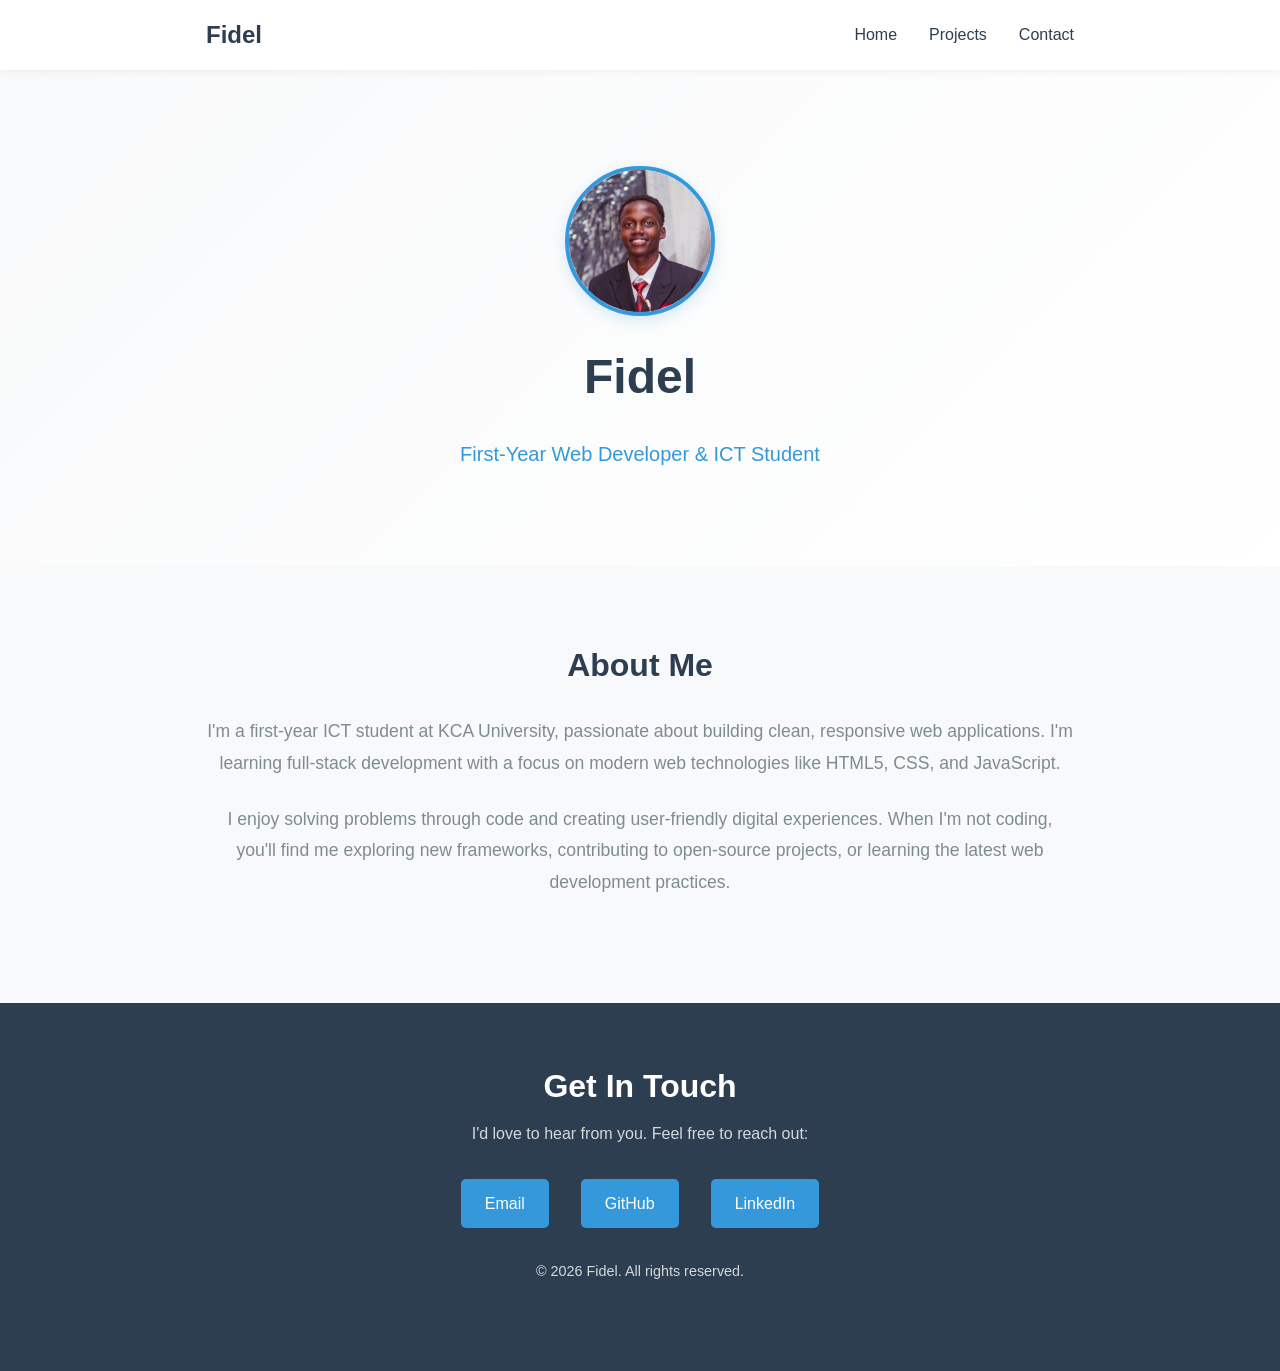
==== index.html @ 4038dba6 "Initial portfolio commit" ====
<!DOCTYPE html>
<html lang="en">
<head>
    <meta charset="UTF-8">
    <meta name="viewport" content="width=device-width, initial-scale=1.0">
    <meta name="description" content="Fidel's web development portfolio. First-year ICT student at KCA University.">
    <title>Fidel - Web Developer</title>
    <link rel="stylesheet" href="style.css">
</head>
<body>
    <!-- Navigation Bar -->
    <header>
        <nav class="navbar">
            <div class="nav-container">
                <a href="/" class="logo">Fidel</a>
                <ul class="nav-menu">
                    <li><a href="#home" class="nav-link">Home</a></li>
                    <li><a href="/projects.html" class="nav-link">Projects</a></li>
                    <li><a href="#contact" class="nav-link">Contact</a></li>
                </ul>
            </div>
        </nav>
    </header>
 
    <!-- Main Content -->
    <main>
        <!-- Hero Section -->
        <section id="home" class="hero">
            <div class="hero-container">
                <img src="images/profile.jpg" alt="Fidel's professional photo" class="hero-photo">
                <h1 class="hero-name">Fidel</h1>
                <p class="hero-tagline">First-Year Web Developer & ICT Student</p>
            </div>
        </section>
 
        <!-- About Me Section -->
        <section id="about" class="about">
            <div class="container">
                <h2>About Me</h2>
                <p>
                    I'm a first-year ICT student at KCA University, passionate about building clean, 
                    responsive web applications. I'm learning full-stack development with a focus on modern 
                    web technologies like HTML5, CSS, and JavaScript.
                </p>
                <p>
                    I enjoy solving problems through code and creating user-friendly digital experiences. 
                    When I'm not coding, you'll find me exploring new frameworks, contributing to open-source 
                    projects, or learning the latest web development practices.
                </p>
            </div>
        </section>
    </main>
 
    <!-- Footer / Contact Section -->
    <footer id="contact" class="footer">
        <div class="container">
            <h2>Get In Touch</h2>
            <p>I'd love to hear from you. Feel free to reach out:</p>
            <div class="contact-links">
                <a href="mailto:kipkemoifidelsamat@gmail.com" class="contact-link">Email</a>
                <a href="https://github.com/your-username" class="contact-link" target="_blank">GitHub</a>
                <a href="https://linkedin.com/in/Fidel Samati" class="contact-link" target="_blank">LinkedIn</a>
            </div>
            <p class="footer-text">&copy; 2026 Fidel. All rights reserved.</p>
        </div>
    </footer>
</body>
</html>
---- style.css ----
/* Root Variables */
:root {
    --primary-color: #2c3e50;
    --secondary-color: #3498db;
    --light-bg: #f8f9fa;
    --white: #ffffff;
    --text-dark: #2c3e50;
    --text-light: #7f8c8d;
    --border-color: #ecf0f1;
    --spacing-unit: 1rem;
}

/* Reset & Base Styles */
* {
    margin: 0;
    padding: 0;
    box-sizing: border-box;
}

html {
    scroll-behavior: smooth;
}

body {
    font-family: -apple-system, BlinkMacSystemFont, 'Segoe UI', Roboto, 'Helvetica Neue', Arial, sans-serif;
    line-height: 1.6;
    color: var(--text-dark);
    background-color: var(--white);
}

/* Typography */
h1, h2, h3 {
    font-weight: 700;
    line-height: 1.2;
    margin-bottom: var(--spacing-unit);
}

h1 {
    font-size: 2.5rem;
}

h2 {
    font-size: 2rem;
}

p {
    color: var(--text-light);
    margin-bottom: 1.5rem;
}

a {
    color: var(--secondary-color);
    text-decoration: none;
    transition: color 0.3s ease;
}

a:hover {
    color: var(--primary-color);
}

/* Container */
.container {
    max-width: 900px;
    margin: 0 auto;
    padding: 0 var(--spacing-unit);
}

/* Navigation Bar */
header {
    background-color: var(--white);
    box-shadow: 0 2px 8px rgba(0, 0, 0, 0.05);
    position: sticky;
    top: 0;
    z-index: 100;
}

.navbar {
    padding: 1rem 0;
}

.nav-container {
    max-width: 900px;
    margin: 0 auto;
    padding: 0 var(--spacing-unit);
    display: flex;
    justify-content: space-between;
    align-items: center;
}

.logo {
    font-size: 1.5rem;
    font-weight: 700;
    color: var(--primary-color);
}

.nav-menu {
    display: flex;
    list-style: none;
    gap: 2rem;
}

.nav-link {
    color: var(--text-dark);
    font-weight: 500;
    transition: color 0.3s ease;
}

.nav-link:hover {
    color: var(--secondary-color);
}

/* Hero Section */
.hero {
    background: linear-gradient(135deg, var(--light-bg) 0%, var(--white) 100%);
    padding: 6rem var(--spacing-unit);
    text-align: center;
}

.hero-container {
    max-width: 600px;
    margin: 0 auto;
    display: flex;
    flex-direction: column;
    align-items: center;
    gap: 2rem;
}

.hero-photo {
    width: 150px;
    height: 150px;
    border-radius: 50%;
    object-fit: cover;
    border: 4px solid var(--secondary-color);
    box-shadow: 0 4px 15px rgba(52, 152, 219, 0.2);
}

.hero-name {
    color: var(--primary-color);
    font-size: 3rem;
    margin: 0;
}

.hero-tagline {
    font-size: 1.25rem;
    color: var(--secondary-color);
    font-weight: 500;
    margin: 0;
}

/* About Section */
.about {
    padding: 5rem var(--spacing-unit);
    background-color: var(--light-bg);
}

.about h2 {
    color: var(--primary-color);
    text-align: center;
    margin-bottom: 2rem;
}

.about p {
    font-size: 1.1rem;
    line-height: 1.8;
    text-align: center;
    color: var(--text-light);
}

.about p:first-of-type {
    margin-top: 0;
}

/* Footer / Contact Section */
.footer {
    background-color: var(--primary-color);
    color: var(--white);
    padding: 4rem var(--spacing-unit);
    text-align: center;
}

.footer h2 {
    color: var(--white);
}

.footer p {
    color: rgba(255, 255, 255, 0.8);
}

.contact-links {
    display: flex;
    justify-content: center;
    gap: 2rem;
    margin: 2rem 0;
    flex-wrap: wrap;
}

.contact-link {
    background-color: var(--secondary-color);
    color: var(--white);
    padding: 0.75rem 1.5rem;
    border-radius: 5px;
    font-weight: 500;
    transition: background-color 0.3s ease;
}

.contact-link:hover {
    background-color: rgba(52, 152, 219, 0.8);
    color: var(--white);
}

.footer-text {
    margin-top: 2rem;
    font-size: 0.9rem;
    color: rgba(255, 255, 255, 0.6);
}

/* Responsive Design */

/* Tablet (768px and below) */
@media (max-width: 768px) {
    h1 {
        font-size: 2rem;
    }

    h2 {
        font-size: 1.5rem;
    }

    .nav-menu {
        gap: 1.5rem;
        font-size: 0.95rem;
    }

    .hero {
        padding: 4rem var(--spacing-unit);
    }

    .hero-name {
        font-size: 2.25rem;
    }

    .hero-tagline {
        font-size: 1.1rem;
    }

    .hero-photo {
        width: 120px;
        height: 120px;
    }

    .about {
        padding: 3.5rem var(--spacing-unit);
    }

    .about p {
        font-size: 1rem;
    }

    .footer {
        padding: 3rem var(--spacing-unit);
    }

    .contact-links {
        gap: 1rem;
    }

    .contact-link {
        padding: 0.6rem 1.25rem;
        font-size: 0.95rem;
    }
}

/* Mobile (480px and below) */
@media (max-width: 480px) {
    h1 {
        font-size: 1.75rem;
    }

    h2 {
        font-size: 1.25rem;
    }

    .nav-container {
        flex-direction: column;
        gap: 1rem;
        text-align: center;
    }

    .nav-menu {
        flex-direction: column;
        gap: 1rem;
        width: 100%;
    }

    .logo {
        font-size: 1.25rem;
    }

    .hero {
        padding: 2.5rem var(--spacing-unit);
    }

    .hero-name {
        font-size: 1.75rem;
    }

    .hero-tagline {
        font-size: 1rem;
    }

    .hero-photo {
        width: 100px;
        height: 100px;
    }

    .hero-container {
        gap: 1.5rem;
    }

    .about {
        padding: 2.5rem var(--spacing-unit);
    }

    .about p {
        font-size: 0.95rem;
        line-height: 1.7;
    }

    .footer {
        padding: 2.5rem var(--spacing-unit);
    }

    .contact-links {
        flex-direction: column;
        gap: 1rem;
        width: 100%;
    }

    .contact-link {
        display: block;
        width: 100%;
        padding: 0.75rem;
    }

    .footer-text {
        font-size: 0.85rem;
    }
}

/* Extra small screens (320px and below) */
@media (max-width: 320px) {
    body {
        font-size: 14px;
    }

    h1 {
        font-size: 1.5rem;
    }

    h2 {
        font-size: 1.1rem;
    }

    .hero {
        padding: 2rem var(--spacing-unit);
    }

    .hero-photo {
        width: 80px;
        height: 80px;
    }

    .about {
        padding: 2rem var(--spacing-unit);
    }
}
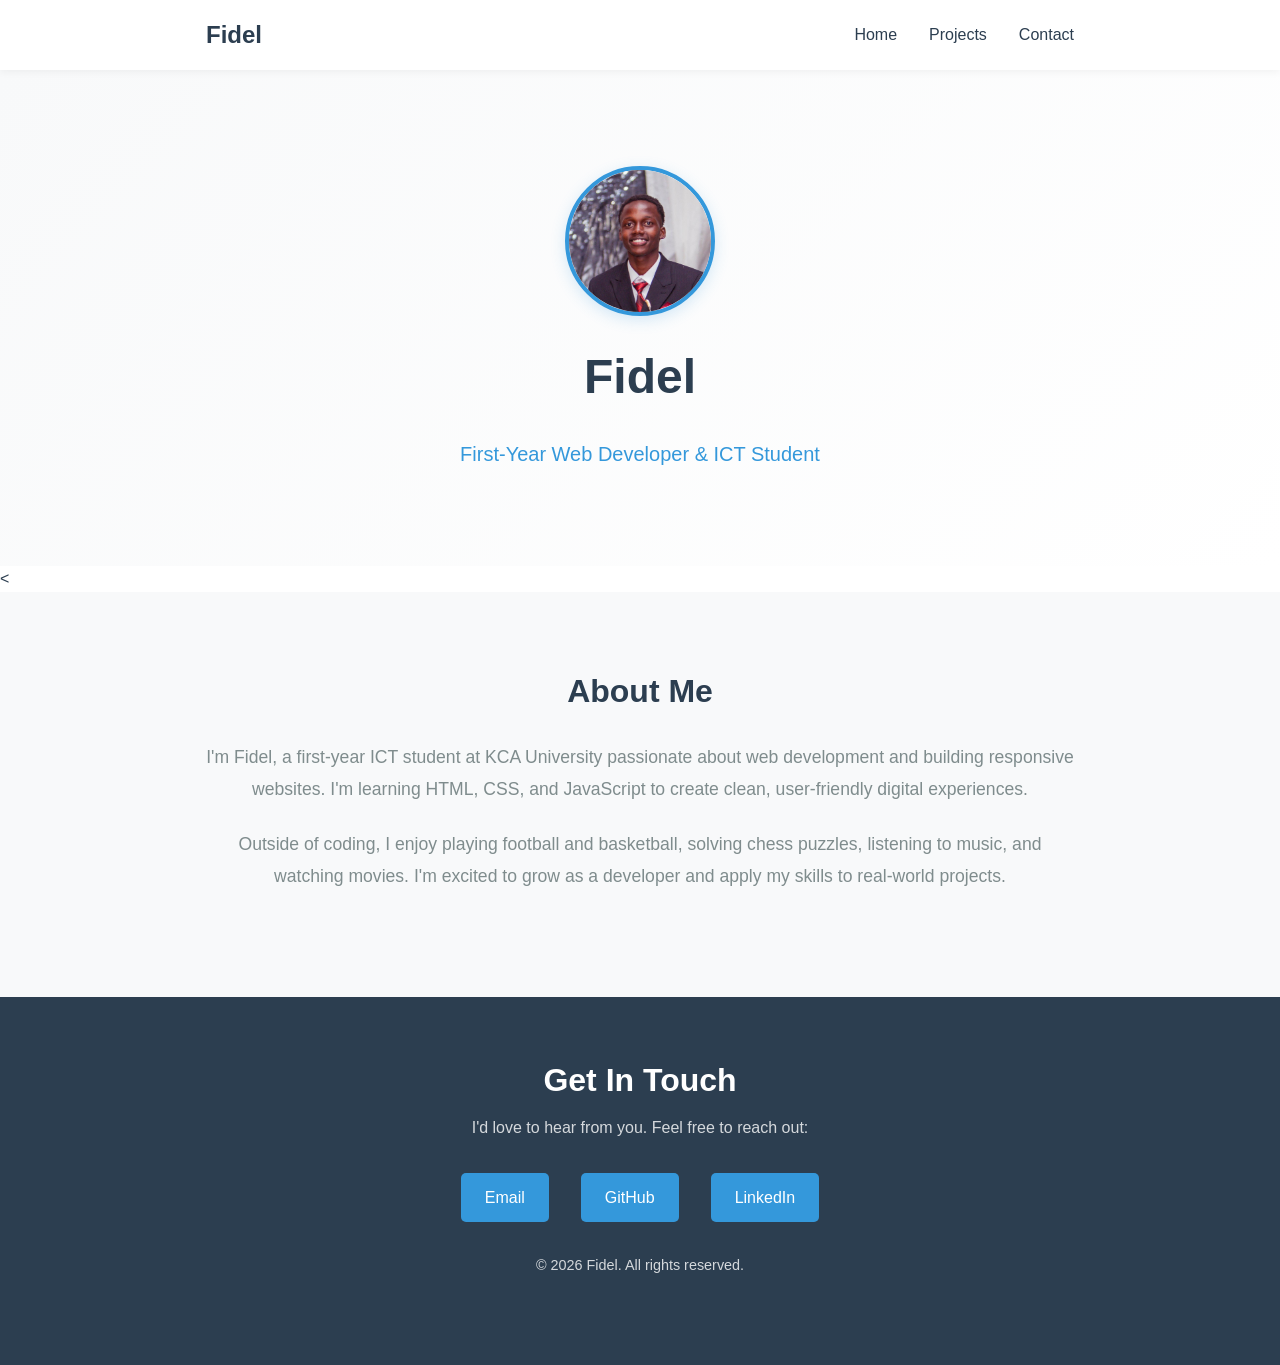
==== commit 564a4827: "Updated About Me section with personal interests" ====
--- a/index.html
+++ b/index.html
@@ -33,19 +33,19 @@
             </div>
         </section>
  
-        <!-- About Me Section -->
+        <        <!-- About Me Section -->
         <section id="about" class="about">
             <div class="container">
                 <h2>About Me</h2>
                 <p>
-                    I'm a first-year ICT student at KCA University, passionate about building clean, 
-                    responsive web applications. I'm learning full-stack development with a focus on modern 
-                    web technologies like HTML5, CSS, and JavaScript.
+                    I'm Fidel, a first-year ICT student at KCA University passionate about web development 
+                    and building responsive websites. I'm learning HTML, CSS, and JavaScript to create clean, 
+                    user-friendly digital experiences.
                 </p>
                 <p>
-                    I enjoy solving problems through code and creating user-friendly digital experiences. 
-                    When I'm not coding, you'll find me exploring new frameworks, contributing to open-source 
-                    projects, or learning the latest web development practices.
+                    Outside of coding, I enjoy playing football and basketball, solving chess puzzles, 
+                    listening to music, and watching movies. I'm excited to grow as a developer and apply 
+                    my skills to real-world projects.
                 </p>
             </div>
         </section>
@@ -58,7 +58,7 @@
             <p>I'd love to hear from you. Feel free to reach out:</p>
             <div class="contact-links">
                 <a href="mailto:kipkemoifidelsamat@gmail.com" class="contact-link">Email</a>
-                <a href="https://github.com/your-username" class="contact-link" target="_blank">GitHub</a>
+                <a href="https://github.com/samatifidel-sketch" class="contact-link" target="_blank">GitHub</a>
                 <a href="https://linkedin.com/in/Fidel Samati" class="contact-link" target="_blank">LinkedIn</a>
             </div>
             <p class="footer-text">&copy; 2026 Fidel. All rights reserved.</p>
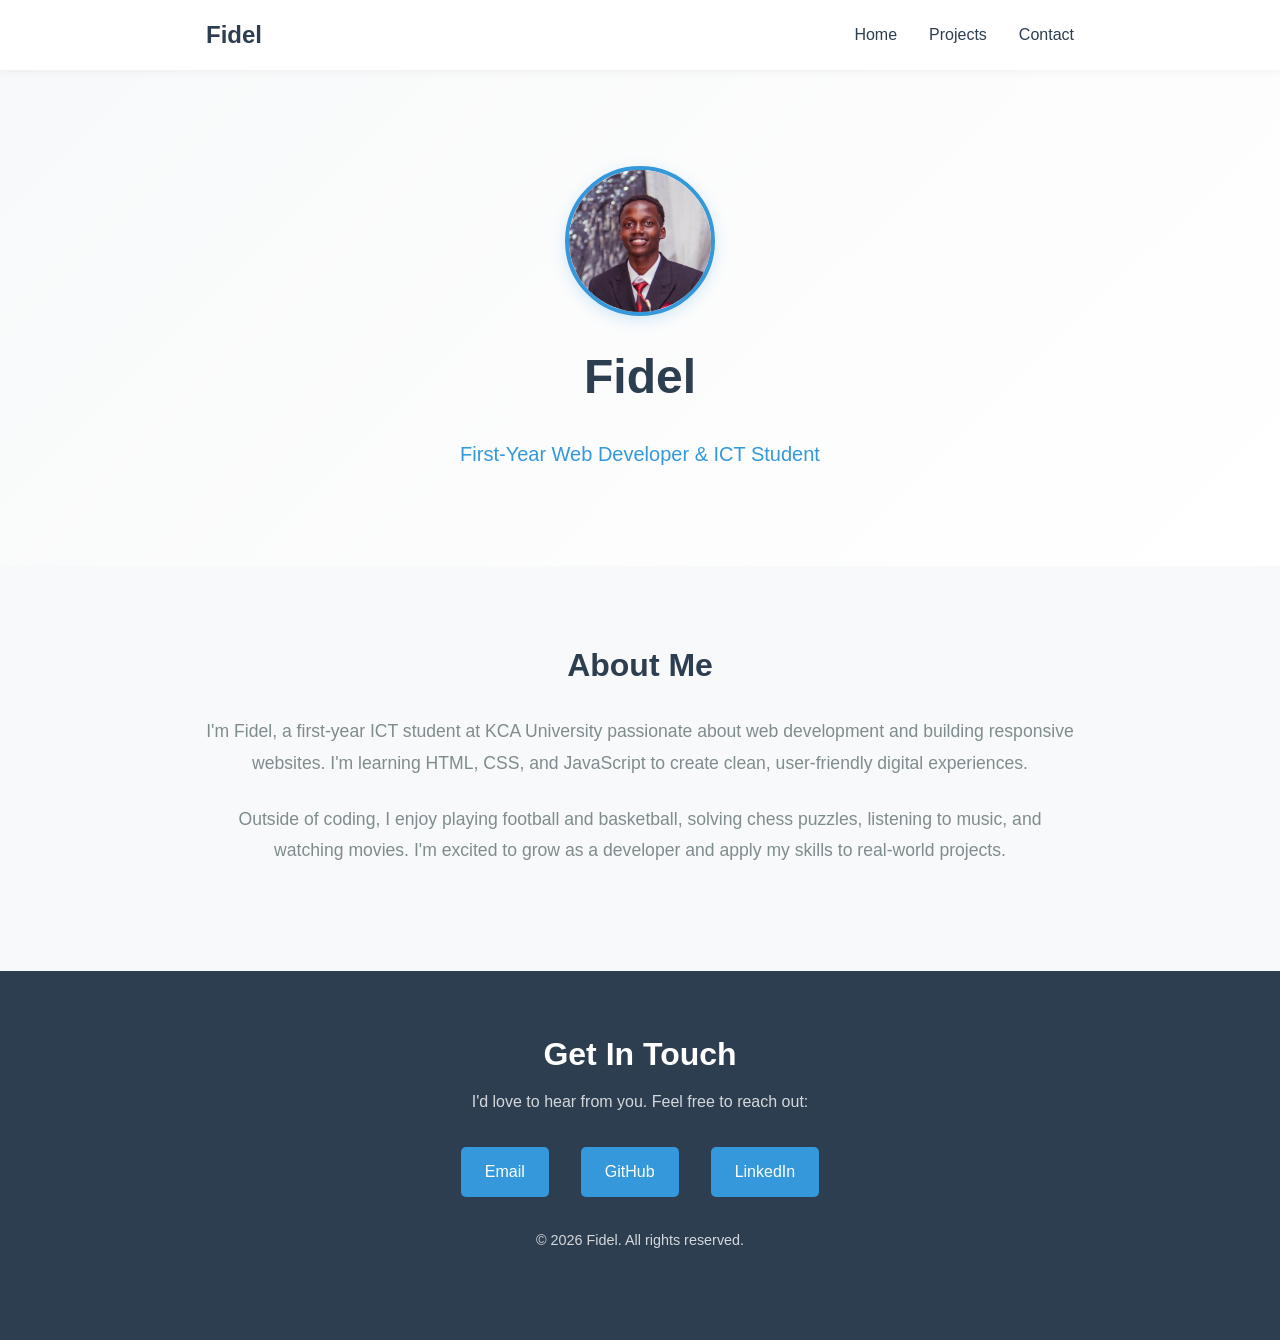
==== commit 9a327671: "Updated portfolio files" ====
--- a/index.html
+++ b/index.html
@@ -33,7 +33,7 @@
             </div>
         </section>
  
-        <        <!-- About Me Section -->
+                <!-- About Me Section -->
         <section id="about" class="about">
             <div class="container">
                 <h2>About Me</h2>
@@ -59,7 +59,7 @@
             <div class="contact-links">
                 <a href="mailto:kipkemoifidelsamat@gmail.com" class="contact-link">Email</a>
                 <a href="https://github.com/samatifidel-sketch" class="contact-link" target="_blank">GitHub</a>
-                <a href="https://linkedin.com/in/Fidel Samati" class="contact-link" target="_blank">LinkedIn</a>
+                <a href="https://linkedin.com/in/Fidel-Samati" class="contact-link" target="_blank">LinkedIn</a>
             </div>
             <p class="footer-text">&copy; 2026 Fidel. All rights reserved.</p>
         </div>
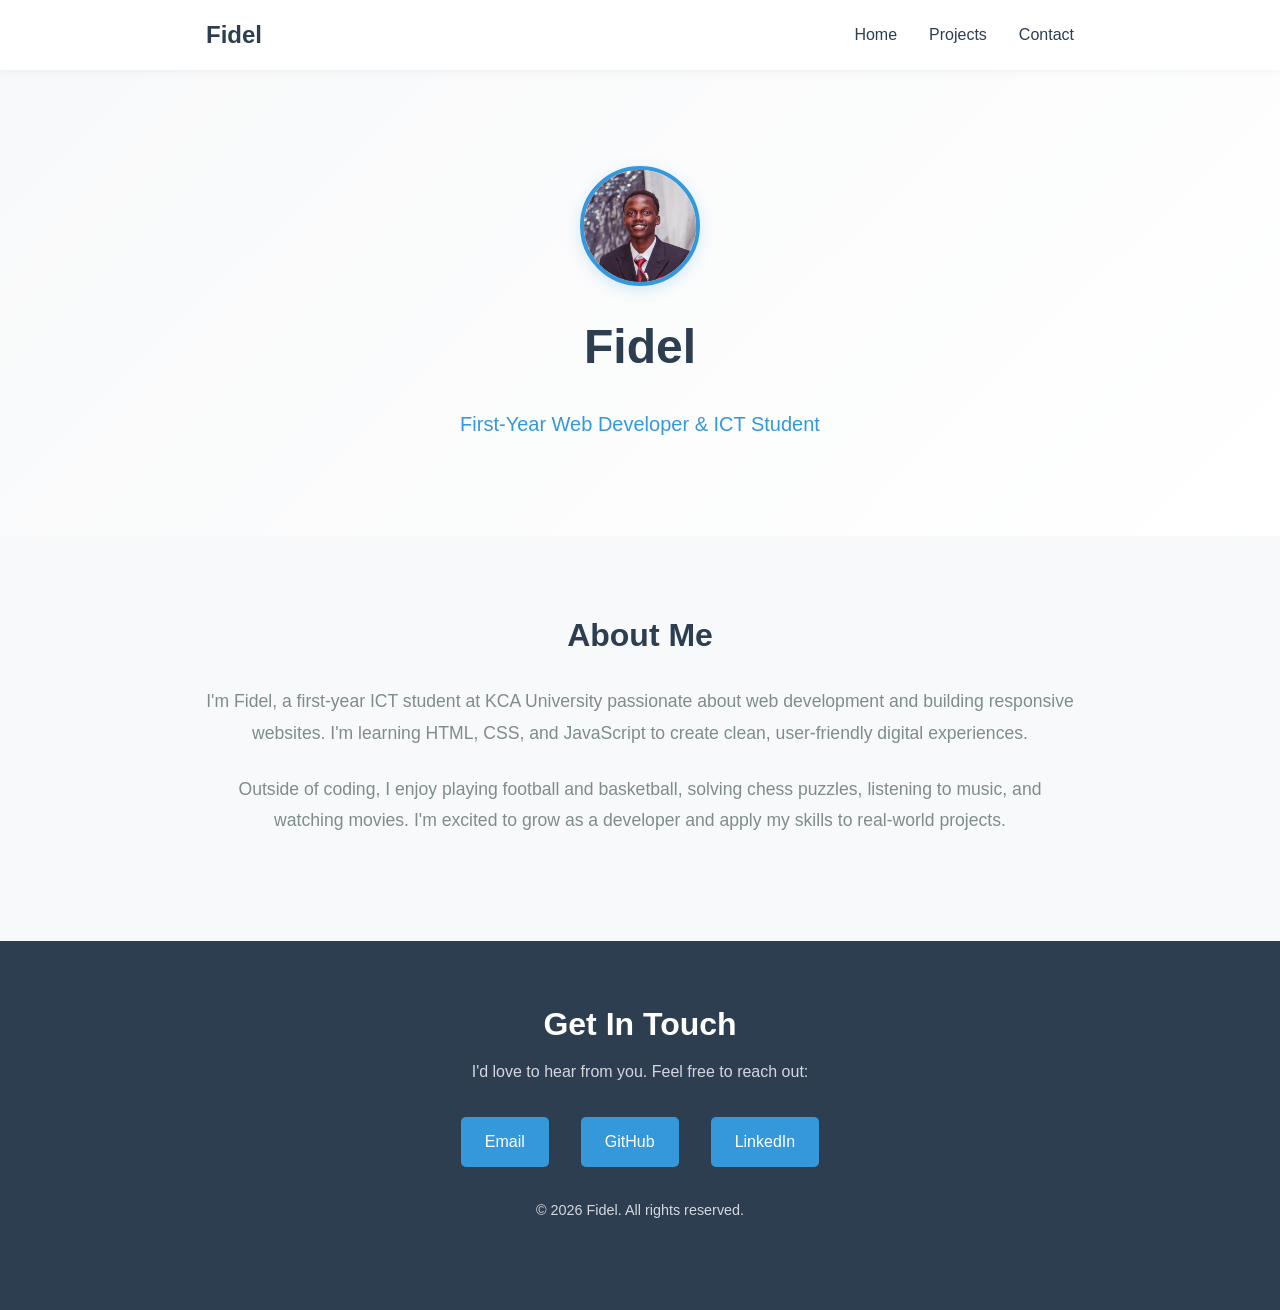
==== commit f472fff0: "Update portfolio projects section and fix CSS links" ====
--- a/index.html
+++ b/index.html
@@ -14,14 +14,14 @@
             <div class="nav-container">
                 <a href="/" class="logo">Fidel</a>
                 <ul class="nav-menu">
-                    <li><a href="#home" class="nav-link">Home</a></li>
-                    <li><a href="/projects.html" class="nav-link">Projects</a></li>
+                    <li><a href="index.html" class="nav-link">Home</a></li>
+                    <li><a href="projects.html" class="nav-link">Projects</a></li>
                     <li><a href="#contact" class="nav-link">Contact</a></li>
                 </ul>
             </div>
         </nav>
     </header>
- 
+
     <!-- Main Content -->
     <main>
         <!-- Hero Section -->
@@ -32,8 +32,8 @@
                 <p class="hero-tagline">First-Year Web Developer & ICT Student</p>
             </div>
         </section>
- 
-                <!-- About Me Section -->
+
+        <!-- About Me Section -->
         <section id="about" class="about">
             <div class="container">
                 <h2>About Me</h2>
@@ -50,20 +50,21 @@
             </div>
         </section>
     </main>
- 
+
     <!-- Footer / Contact Section -->
     <footer id="contact" class="footer">
         <div class="container">
             <h2>Get In Touch</h2>
             <p>I'd love to hear from you. Feel free to reach out:</p>
             <div class="contact-links">
-                <a href="mailto:kipkemoifidelsamat@gmail.com" class="contact-link">Email</a>
-                <a href="https://github.com/samatifidel-sketch" class="contact-link" target="_blank">GitHub</a>
-                <a href="https://linkedin.com/in/Fidel-Samati" class="contact-link" target="_blank">LinkedIn</a>
+                <a href="mailto:your-email@example.com" class="contact-link">Email</a>
+                <a href="https://github.com/your-username" class="contact-link" target="_blank">GitHub</a>
+                <a href="https://linkedin.com/in/your-profile" class="contact-link" target="_blank">LinkedIn</a>
             </div>
             <p class="footer-text">&copy; 2026 Fidel. All rights reserved.</p>
         </div>
     </footer>
+
+    <script src="script.js"></script>
 </body>
 </html>
- 
--- a/style.css
+++ b/style.css
@@ -126,8 +126,8 @@
 }
 
 .hero-photo {
-    width: 150px;
-    height: 150px;
+    width: 120px;
+    height: 120px;
     border-radius: 50%;
     object-fit: cover;
     border: 4px solid var(--secondary-color);
@@ -244,8 +244,8 @@
     }
 
     .hero-photo {
-        width: 120px;
-        height: 120px;
+        width: 100px;
+        height: 100px;
     }
 
     .about {
@@ -309,8 +309,8 @@
     }
 
     .hero-photo {
-        width: 100px;
-        height: 100px;
+        width: 80px;
+        height: 80px;
     }
 
     .hero-container {
@@ -366,11 +366,427 @@
     }
 
     .hero-photo {
-        width: 80px;
-        height: 80px;
+        width: 70px;
+        height: 70px;
     }
 
     .about {
         padding: 2rem var(--spacing-unit);
     }
 }
+
+/* ============================================
+   PROJECTS PAGE STYLES
+   ============================================ */
+
+/* Skills Section */
+.skills {
+    padding: 5rem var(--spacing-unit);
+    background-color: var(--light-bg);
+}
+
+.skills h2 {
+    color: var(--primary-color);
+    text-align: center;
+    margin-bottom: 3rem;
+}
+
+.skills-grid {
+    display: grid;
+    grid-template-columns: repeat(auto-fit, minmax(150px, 1fr));
+    gap: 2rem;
+}
+
+.skill-card {
+    background-color: var(--white);
+    padding: 1.5rem;
+    border-radius: 8px;
+    box-shadow: 0 2px 8px rgba(0, 0, 0, 0.05);
+    text-align: center;
+}
+
+.skill-card h3 {
+    font-size: 1rem;
+    color: var(--primary-color);
+    margin-bottom: 1rem;
+}
+
+.progress-bar {
+    background-color: var(--border-color);
+    height: 8px;
+    border-radius: 4px;
+    overflow: hidden;
+    margin-bottom: 0.5rem;
+}
+
+.progress {
+    background: linear-gradient(90deg, var(--secondary-color), #2980b9);
+    height: 100%;
+    transition: width 0.3s ease;
+}
+
+.skill-level {
+    font-size: 0.9rem;
+    color: var(--secondary-color);
+    font-weight: 600;
+    margin: 0;
+}
+
+/* Filter Section */
+.projects-filter {
+    padding: 2rem var(--spacing-unit);
+    text-align: center;
+    background-color: var(--white);
+}
+
+.filter-buttons {
+    display: flex;
+    justify-content: center;
+    gap: 1rem;
+    flex-wrap: wrap;
+}
+
+.filter-btn {
+    padding: 0.75rem 1.5rem;
+    border: 2px solid var(--border-color);
+    background-color: var(--white);
+    color: var(--text-dark);
+    border-radius: 25px;
+    cursor: pointer;
+    font-weight: 500;
+    transition: all 0.3s ease;
+}
+
+.filter-btn:hover {
+    border-color: var(--secondary-color);
+    color: var(--secondary-color);
+}
+
+.filter-btn.active {
+    background-color: var(--secondary-color);
+    border-color: var(--secondary-color);
+    color: var(--white);
+}
+
+/* Projects Section */
+.projects {
+    padding: 5rem var(--spacing-unit);
+    background-color: var(--white);
+}
+
+.projects h2 {
+    color: var(--primary-color);
+    text-align: center;
+    margin-bottom: 3rem;
+}
+
+.projects-grid {
+    display: grid;
+    grid-template-columns: repeat(auto-fit, minmax(300px, 1fr));
+    gap: 2rem;
+}
+
+.project-card {
+    background-color: var(--light-bg);
+    border-radius: 8px;
+    overflow: hidden;
+    box-shadow: 0 4px 12px rgba(0, 0, 0, 0.08);
+    transition: transform 0.3s ease, box-shadow 0.3s ease;
+}
+
+.project-card:hover {
+    transform: translateY(-5px);
+    box-shadow: 0 8px 20px rgba(0, 0, 0, 0.12);
+}
+
+.project-card.hidden {
+    display: none;
+}
+
+.project-image {
+    height: 200px;
+    background: linear-gradient(135deg, var(--secondary-color), #3498db);
+    display: flex;
+    align-items: center;
+    justify-content: center;
+}
+
+.placeholder-image {
+    color: var(--white);
+    font-size: 1.5rem;
+    font-weight: 700;
+    text-align: center;
+}
+
+.project-content {
+    padding: 1.5rem;
+}
+
+.project-content h3 {
+    color: var(--primary-color);
+    margin-bottom: 0.75rem;
+}
+
+.project-content p {
+    font-size: 0.95rem;
+    margin-bottom: 1rem;
+}
+
+.project-tech {
+    display: flex;
+    flex-wrap: wrap;
+    gap: 0.5rem;
+    margin-bottom: 1.5rem;
+}
+
+.tech-tag {
+    background-color: var(--secondary-color);
+    color: var(--white);
+    padding: 0.35rem 0.75rem;
+    border-radius: 15px;
+    font-size: 0.8rem;
+    font-weight: 500;
+}
+
+.project-links {
+    display: flex;
+    gap: 1rem;
+    flex-wrap: wrap;
+}
+
+.project-link {
+    background-color: var(--secondary-color);
+    color: var(--white);
+    padding: 0.6rem 1.2rem;
+    border-radius: 5px;
+    font-size: 0.9rem;
+    font-weight: 500;
+    transition: background-color 0.3s ease;
+    display: inline-block;
+    text-decoration: none;
+}
+
+.project-link:hover {
+    background-color: #2980b9;
+}
+
+.project-link.disabled {
+    background-color: var(--text-light);
+    cursor: not-allowed;
+    opacity: 0.7;
+}
+
+/* Services Section */
+.services {
+    padding: 5rem var(--spacing-unit);
+    background-color: var(--light-bg);
+}
+
+.services h2 {
+    color: var(--primary-color);
+    text-align: center;
+    margin-bottom: 3rem;
+}
+
+.services-grid {
+    display: grid;
+    grid-template-columns: repeat(auto-fit, minmax(250px, 1fr));
+    gap: 2rem;
+}
+
+.service-card {
+    background-color: var(--white);
+    padding: 2rem;
+    border-radius: 8px;
+    box-shadow: 0 2px 8px rgba(0, 0, 0, 0.05);
+    text-align: center;
+    border-top: 4px solid var(--secondary-color);
+}
+
+.service-card h3 {
+    color: var(--primary-color);
+    margin-bottom: 1rem;
+}
+
+.service-card p {
+    font-size: 0.95rem;
+    color: var(--text-light);
+    margin: 0;
+}
+
+/* Contact Section */
+.contact-section {
+    padding: 5rem var(--spacing-unit);
+    background-color: var(--white);
+}
+
+.contact-section h2 {
+    color: var(--primary-color);
+    text-align: center;
+    margin-bottom: 0.5rem;
+}
+
+.contact-section > .container > p {
+    text-align: center;
+    margin-bottom: 2rem;
+}
+
+.contact-form {
+    max-width: 600px;
+    margin: 0 auto;
+}
+
+.form-group {
+    margin-bottom: 1.5rem;
+    position: relative;
+}
+
+.form-group label {
+    display: block;
+    margin-bottom: 0.5rem;
+    color: var(--primary-color);
+    font-weight: 500;
+}
+
+.form-group input,
+.form-group textarea {
+    width: 100%;
+    padding: 0.75rem;
+    border: 2px solid var(--border-color);
+    border-radius: 5px;
+    font-family: inherit;
+    font-size: 1rem;
+    transition: border-color 0.3s ease;
+}
+
+.form-group input:focus,
+.form-group textarea:focus {
+    outline: none;
+    border-color: var(--secondary-color);
+    box-shadow: 0 0 0 3px rgba(52, 152, 219, 0.1);
+}
+
+.form-group input.error,
+.form-group textarea.error {
+    border-color: #e74c3c;
+}
+
+.error-message {
+    color: #e74c3c;
+    font-size: 0.85rem;
+    margin-top: 0.25rem;
+    display: block;
+    min-height: 1.2rem;
+}
+
+.success-message {
+    color: #27ae60;
+    font-size: 0.95rem;
+    display: block;
+    text-align: center;
+    margin-top: 1rem;
+    min-height: 1.2rem;
+}
+
+.submit-btn {
+    width: 100%;
+    padding: 0.9rem;
+    background-color: var(--secondary-color);
+    color: var(--white);
+    border: none;
+    border-radius: 5px;
+    font-size: 1rem;
+    font-weight: 600;
+    cursor: pointer;
+    transition: background-color 0.3s ease;
+}
+
+.submit-btn:hover {
+    background-color: #2980b9;
+}
+
+.submit-btn:active {
+    transform: scale(0.98);
+}
+
+/* Responsive - Projects Page */
+@media (max-width: 768px) {
+    .skills {
+        padding: 3.5rem var(--spacing-unit);
+    }
+
+    .skills-grid {
+        grid-template-columns: repeat(auto-fit, minmax(120px, 1fr));
+        gap: 1.5rem;
+    }
+
+    .projects {
+        padding: 3.5rem var(--spacing-unit);
+    }
+
+    .projects-grid {
+        grid-template-columns: 1fr;
+    }
+
+    .services {
+        padding: 3.5rem var(--spacing-unit);
+    }
+
+    .services-grid {
+        grid-template-columns: 1fr;
+    }
+
+    .contact-section {
+        padding: 3.5rem var(--spacing-unit);
+    }
+
+    .filter-buttons {
+        gap: 0.75rem;
+    }
+
+    .filter-btn {
+        padding: 0.6rem 1.2rem;
+        font-size: 0.9rem;
+    }
+}
+
+@media (max-width: 480px) {
+    .skills {
+        padding: 2.5rem var(--spacing-unit);
+    }
+
+    .skills-grid {
+        grid-template-columns: repeat(2, 1fr);
+        gap: 1rem;
+    }
+
+    .skill-card {
+        padding: 1rem;
+    }
+
+    .projects {
+        padding: 2.5rem var(--spacing-unit);
+    }
+
+    .services {
+        padding: 2.5rem var(--spacing-unit);
+    }
+
+    .contact-section {
+        padding: 2.5rem var(--spacing-unit);
+    }
+
+    .filter-btn {
+        padding: 0.5rem 1rem;
+        font-size: 0.85rem;
+    }
+
+    .project-links {
+        flex-direction: column;
+    }
+
+    .project-link {
+        width: 100%;
+        text-align: center;
+    }
+}
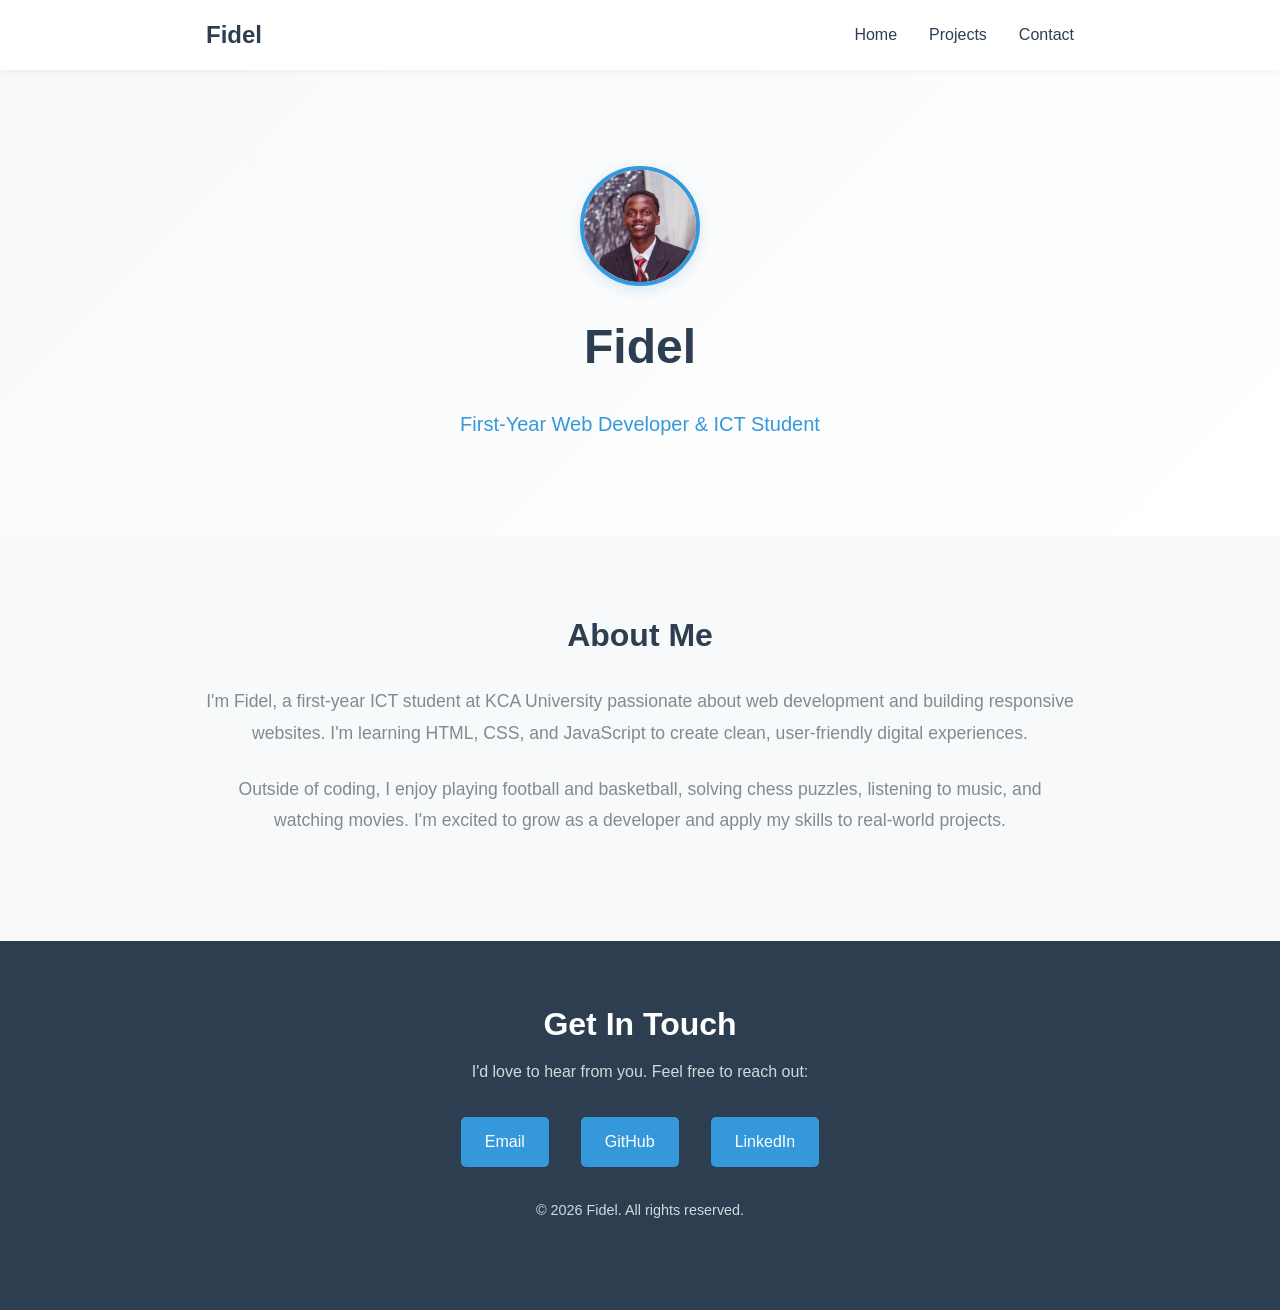
==== commit 63781415: "Update portfolio" ====
--- a/index.html
+++ b/index.html
@@ -27,7 +27,7 @@
         <!-- Hero Section -->
         <section id="home" class="hero">
             <div class="hero-container">
-                <img src="images/profile.jpg" alt="Fidel's professional photo" class="hero-photo">
+                <img src="images/profile.jpg" alt="Fidel's professional photo" loading="lazy" class="hero-photo">
                 <h1 class="hero-name">Fidel</h1>
                 <p class="hero-tagline">First-Year Web Developer & ICT Student</p>
             </div>
--- a/style.css
+++ b/style.css
@@ -574,6 +574,17 @@
     background-color: var(--text-light);
     cursor: not-allowed;
     opacity: 0.7;
+}
+#repos-list {
+  display: grid;
+  grid-template-columns: repeat(auto-fit, minmax(250px, 1fr));
+  gap: 1rem;
+}
+
+#repos-list article {
+  border: 1px solid #ddd;
+  border-radius: 8px;
+  padding: 1rem;
 }
 
 /* Services Section */
